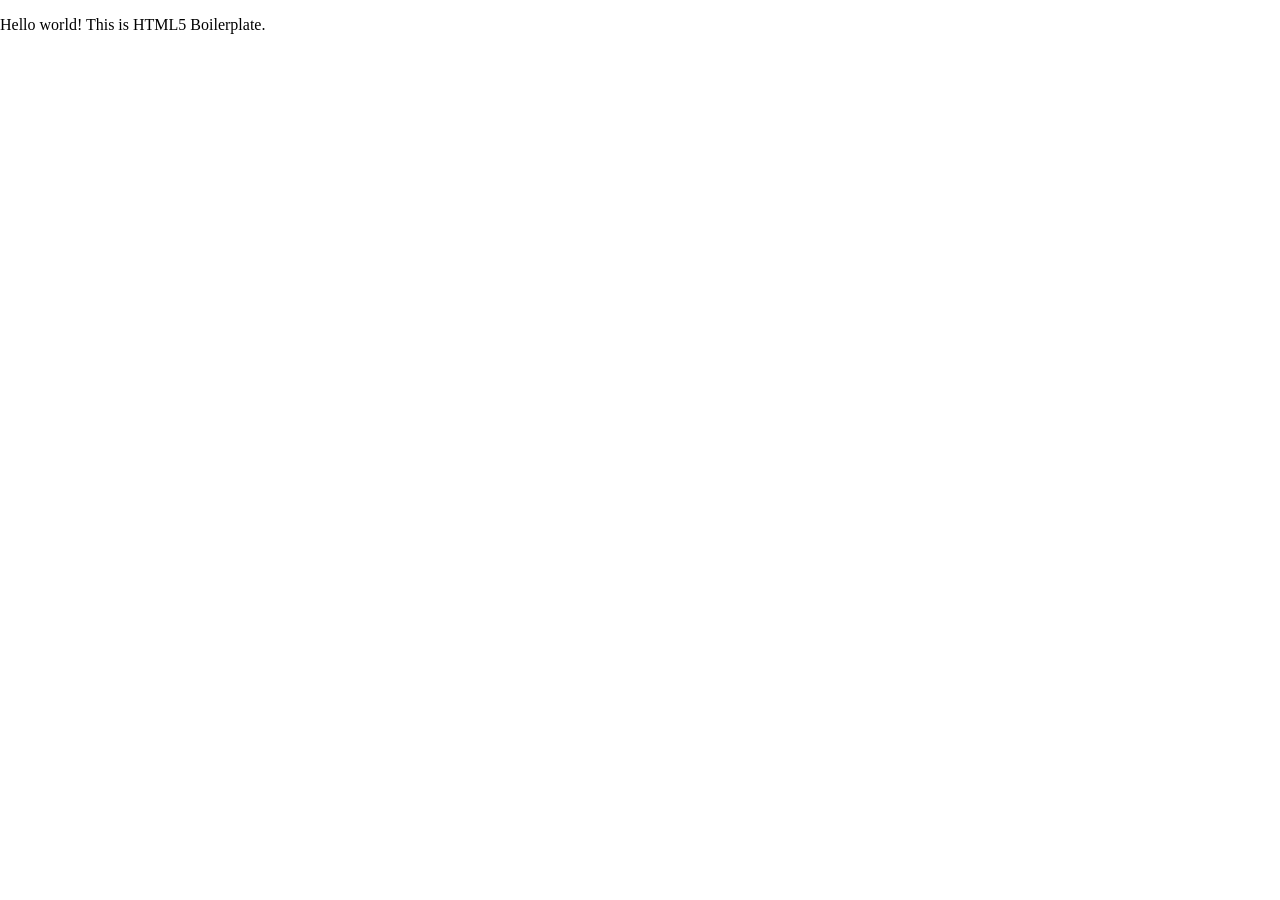
==== about/index.html @ 1d1466da "Added about and faq folders and resp boilerplate html" ====
<!doctype html>
<html class="no-js" lang="">

<head>
  <meta charset="utf-8">
  <title></title>
  <meta name="description" content="">
  <meta name="viewport" content="width=device-width, initial-scale=1">

  <meta property="og:title" content="">
  <meta property="og:type" content="">
  <meta property="og:url" content="">
  <meta property="og:image" content="">

  <link rel="manifest" href="../site.webmanifest">
  <link rel="apple-touch-icon" href="../icon.png">
  <!-- Place favicon.ico in the root directory -->

  <link rel="stylesheet" href="../css/normalize.css">
  <link rel="stylesheet" href="../css/main.css">

  <meta name="theme-color" content="#fafafa">
</head>

<body>

  <!-- Add your site or application content here -->
  <p>Hello world! This is HTML5 Boilerplate.</p>
  <script src="../js/vendor/modernizr-3.11.2.min.js"></script>
  <script src="../js/plugins.js"></script>
  <script src="../js/main.js"></script>

  <!-- Google Analytics: change UA-XXXXX-Y to be your site's ID. -->
  <script>
    window.ga = function () { ga.q.push(arguments) }; ga.q = []; ga.l = +new Date;
    ga('create', 'UA-XXXXX-Y', 'auto'); ga('set', 'anonymizeIp', true); ga('set', 'transport', 'beacon'); ga('send', 'pageview')
  </script>
  <script src="https://www.google-analytics.com/analytics.js" async></script>
</body>

</html>
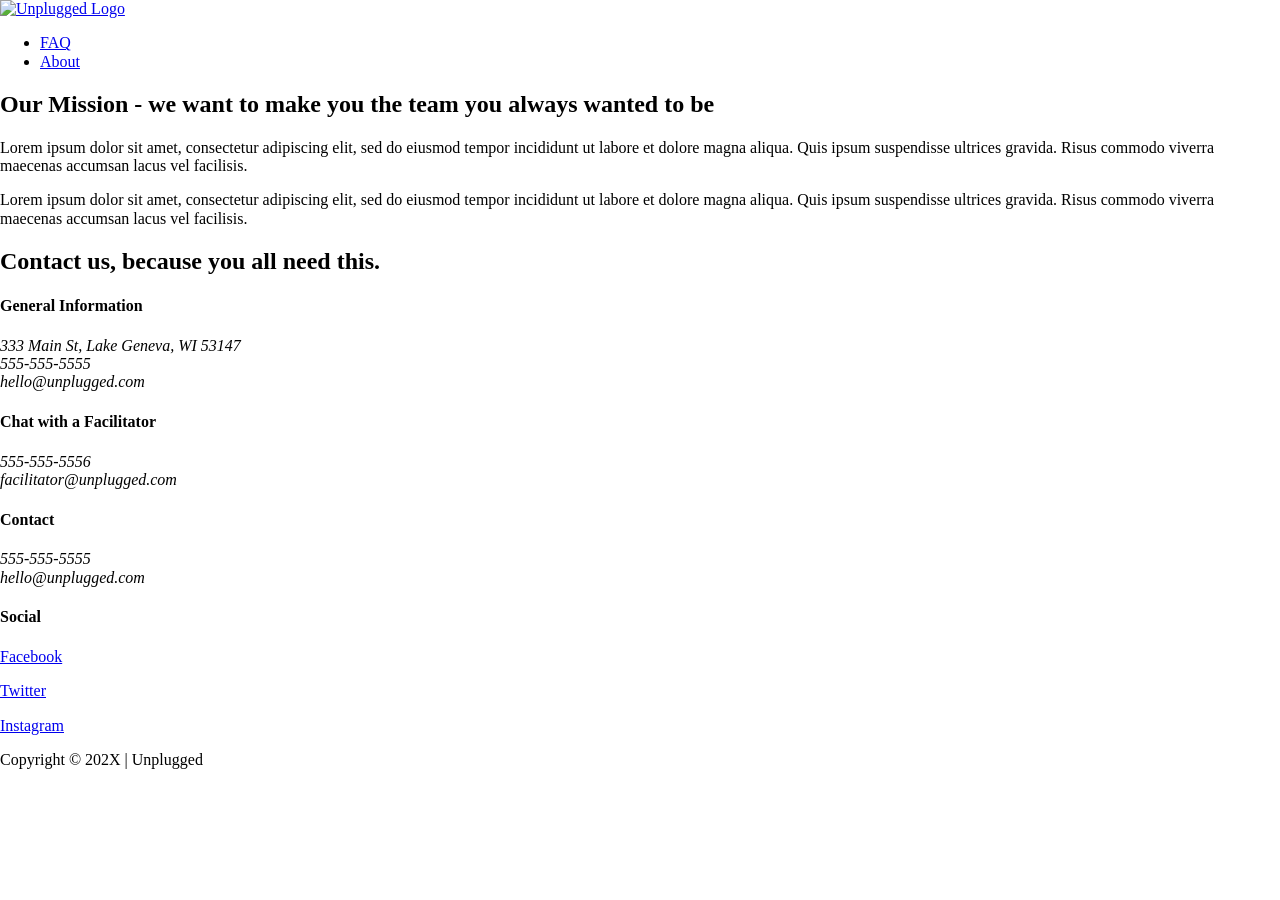
==== commit d6f00ef4: "Corrected the mainpage html location and created the about page html skeleton" ====
--- a/about/index.html
+++ b/about/index.html
@@ -1,41 +1,185 @@
 <!doctype html>
 <html class="no-js" lang="">
+  <head>
+    <meta charset="utf-8" />
+    <title>Unplugged Retreat</title>
+    <meta name="description" content="" />
+    <meta name="viewport" content="width=device-width, initial-scale=1" />
 
-<head>
-  <meta charset="utf-8">
-  <title></title>
-  <meta name="description" content="">
-  <meta name="viewport" content="width=device-width, initial-scale=1">
+    <meta property="og:title" content="" />
+    <meta property="og:type" content="" />
+    <meta property="og:url" content="" />
+    <meta property="og:image" content="" />
 
-  <meta property="og:title" content="">
-  <meta property="og:type" content="">
-  <meta property="og:url" content="">
-  <meta property="og:image" content="">
+    <link rel="manifest" href="../site.webmanifest" />
+    <link rel="apple-touch-icon" href="../icon.png" />
+    <!-- Place favicon.ico in the root directory -->
 
-  <link rel="manifest" href="../site.webmanifest">
-  <link rel="apple-touch-icon" href="../icon.png">
-  <!-- Place favicon.ico in the root directory -->
+    <link rel="stylesheet" href="../css/normalize.css" />
+    <link rel="stylesheet" href="../css/main.css" />
 
-  <link rel="stylesheet" href="../css/normalize.css">
-  <link rel="stylesheet" href="../css/main.css">
+    <meta name="theme-color" content="#fafafa" />
+  </head>
 
-  <meta name="theme-color" content="#fafafa">
-</head>
+  <body>
+    <header>
+      <div class="content-wrapper">
+        <a href="../index.html">
+          <img src="../img/logo.png" alt="Unplugged Logo" />
+        </a>
+        <!-- Dividing Line-->
+        <div class="header-divider"></div>
+        <!-- header-divider wrapper -->
 
-<body>
+        <nav>
+          <ul>
+            <li><a href="../faq/index.html" rel="noopener">FAQ</a></li>
+            <li><a href="index.html" rel="noopener">About</a></li>
+          </ul>
+        </nav>
+      </div>
+      <!-- content-wrapper -->
+    </header>
 
-  <!-- Add your site or application content here -->
-  <p>Hello world! This is HTML5 Boilerplate.</p>
-  <script src="../js/vendor/modernizr-3.11.2.min.js"></script>
-  <script src="../js/plugins.js"></script>
-  <script src="../js/main.js"></script>
+    <main>
+      <section class="mission">
+        <div class="content-wrapper">
+          <h2>
+            Our Mission - we want to make you the team you always wanted to be
+          </h2>
+          <div class="mission-content">
+            <p>
+              Lorem ipsum dolor sit amet, consectetur adipiscing elit, sed do
+              eiusmod tempor incididunt ut labore et dolore magna aliqua. Quis
+              ipsum suspendisse ultrices gravida. Risus commodo viverra maecenas
+              accumsan lacus vel facilisis.
+            </p>
+            <p>
+              Lorem ipsum dolor sit amet, consectetur adipiscing elit, sed do
+              eiusmod tempor incididunt ut labore et dolore magna aliqua. Quis
+              ipsum suspendisse ultrices gravida. Risus commodo viverra maecenas
+              accumsan lacus vel facilisis.
+            </p>
+          </div>
+          <!-- mission-content wrapper -->
+        </div>
+        <!-- content-wrapper -->
+      </section>
+      <!-- mission wrapper -->
 
-  <!-- Google Analytics: change UA-XXXXX-Y to be your site's ID. -->
-  <script>
-    window.ga = function () { ga.q.push(arguments) }; ga.q = []; ga.l = +new Date;
-    ga('create', 'UA-XXXXX-Y', 'auto'); ga('set', 'anonymizeIp', true); ga('set', 'transport', 'beacon'); ga('send', 'pageview')
-  </script>
-  <script src="https://www.google-analytics.com/analytics.js" async></script>
-</body>
+      <section class="map">
+        <figure></figure>
+      </section>
+      <!-- map wrapper -->
 
+      <section class="contact-section">
+        <div class="content-wrapper">
+          <h2>Contact us, because you all need this.</h2>
+          <div class="contact-content">
+            <div>
+              <h4>General Information</h4>
+              <address>
+                <p>
+                  333 Main St, Lake Geneva, WI 53147 <br />
+                  555-555-5555 <br />
+                  hello@unplugged.com
+                </p>
+              </address>
+            </div>
+
+            <div>
+              <h4>Chat with a Facilitator</h4>
+              <address>
+                <p>
+                  555-555-5556 <br />
+                  facilitator@unplugged.com
+                </p>
+              </address>
+            </div>
+          </div>
+          <!-- contact-content wrapper -->
+           
+        </div>
+        <!-- content-wrapper -->
+      </section>
+      <!-- contact-section wrapper -->
+    </main>
+    <!-- main wrapper -->
+
+    <footer>
+      <div class="content-wrapper">
+        <div class="footer-content">
+          <div class="contact">
+            <h4>Contact</h4>
+            <address>
+              <p>
+                555-555-5555 <br />
+                hello@unplugged.com
+              </p>
+            </address>
+          </div>
+          <!-- contact wrapper -->
+
+          <div class="social">
+            <h4>Social</h4>
+            <div class="social-icons">
+              <p>
+                <a
+                  href="https://www.facebook.com/consciousplanetmovement/"
+                  target="_blank"
+                  rel="noopener"
+                  >Facebook</a
+                >
+              </p>
+              <p>
+                <a
+                  href="https://twitter.com/consciousplanet"
+                  target="_blank"
+                  rel="noopener"
+                  >Twitter</a
+                >
+              </p>
+              <p>
+                <a
+                  href="https://www.instagram.com/consciousplanetmovement/"
+                  target="_blank"
+                  rel="noopener"
+                  >Instagram</a
+                >
+              </p>
+            </div>
+            <!-- social-icons wrapper -->
+          </div>
+          <!-- social wrapper -->
+        </div>
+        <!-- footer content wrapper -->
+
+        <div class="copyright">
+          <p>Copyright &copy; 202X | Unplugged</p>
+        </div>
+        <!-- copyright wrapper -->
+      </div>
+      <!-- content wrapper -->
+    </footer>
+
+    <!-- Add your site or application content here -->
+    <!-- <p>Hello world! This is HTML5 Boilerplate.</p> -->
+    <script src="../js/vendor/modernizr-3.11.2.min.js"></script>
+    <script src="../js/plugins.js"></script>
+    <script src="../js/main.js"></script>
+
+    <!-- Google Analytics: change UA-XXXXX-Y to be your site's ID. -->
+    <script>
+      window.ga = function () {
+        ga.q.push(arguments);
+      };
+      ga.q = [];
+      ga.l = +new Date();
+      ga("create", "UA-XXXXX-Y", "auto");
+      ga("set", "anonymizeIp", true);
+      ga("set", "transport", "beacon");
+      ga("send", "pageview");
+    </script>
+    <script src="https://www.google-analytics.com/analytics.js" async></script>
+  </body>
 </html>
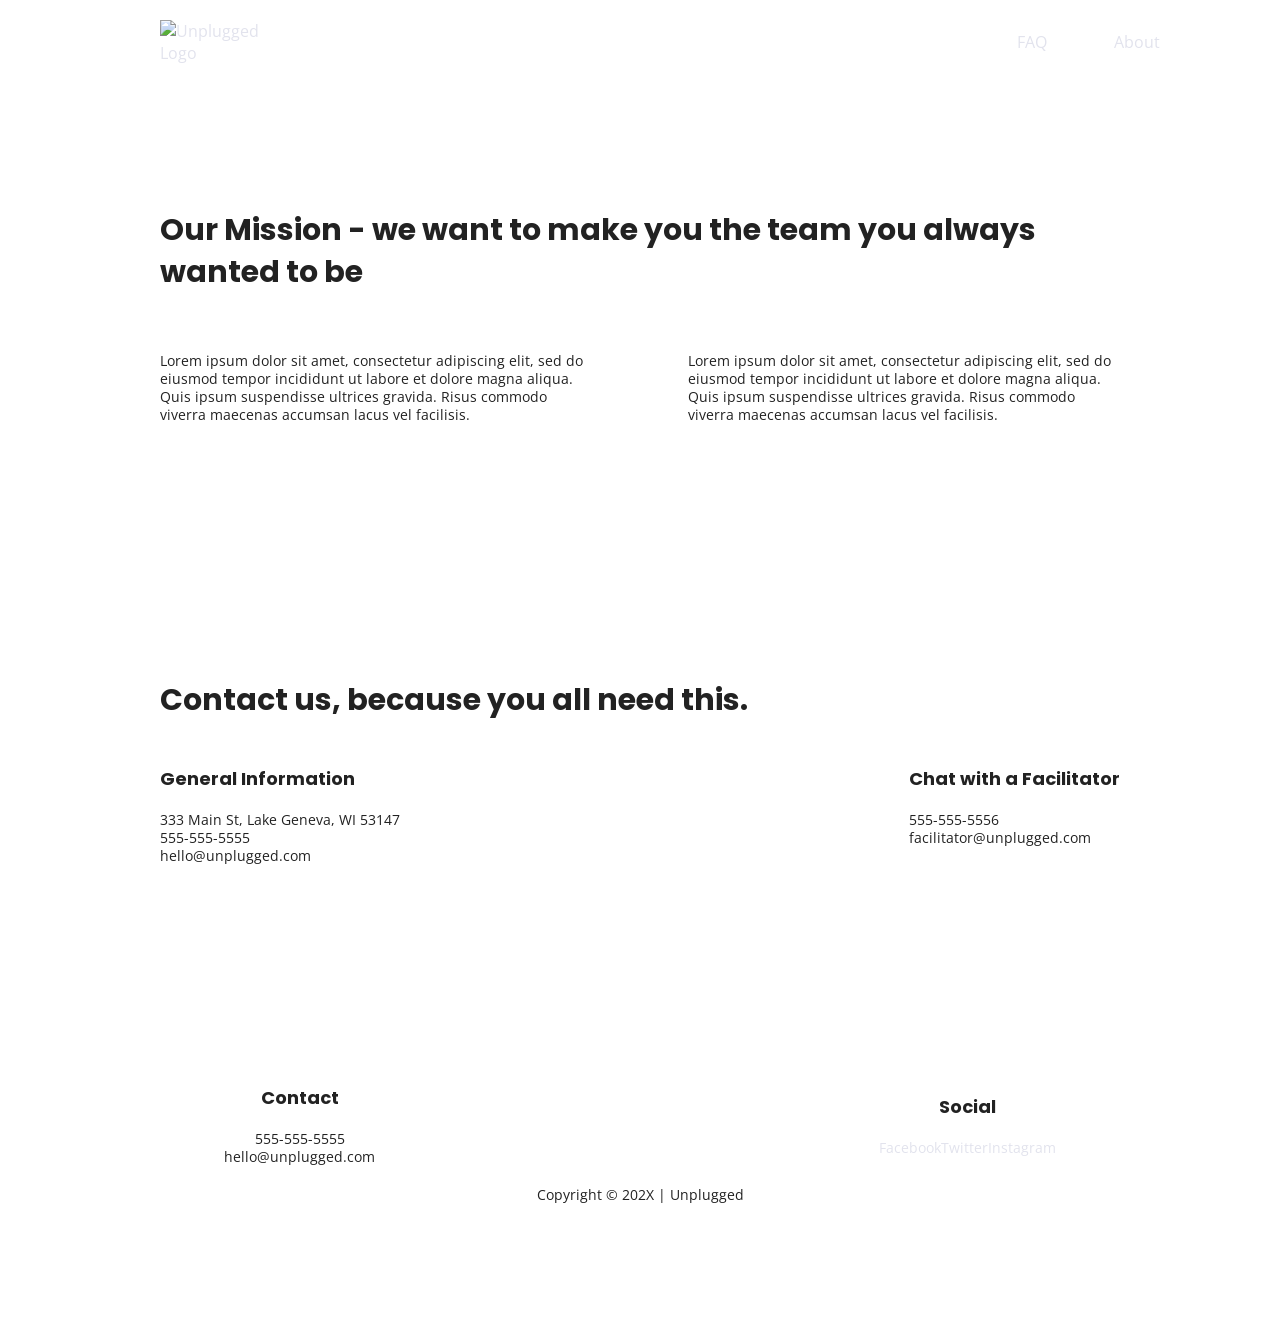
==== commit 4552edc7: "Added text styles" ====
--- a/about/index.html
+++ b/about/index.html
@@ -2,7 +2,7 @@
 <html class="no-js" lang="">
   <head>
     <meta charset="utf-8" />
-    <title>Unplugged Retreat</title>
+    <title>Unplugged Retreat - About</title>
     <meta name="description" content="" />
     <meta name="viewport" content="width=device-width, initial-scale=1" />
 
@@ -19,6 +19,13 @@
     <link rel="stylesheet" href="../css/main.css" />
 
     <meta name="theme-color" content="#fafafa" />
+     <!-- Google Fonts -->
+    <link rel="preconnect" href="https://fonts.googleapis.com" />
+    <link rel="preconnect" href="https://fonts.gstatic.com" crossorigin />
+    <link
+      href="https://fonts.googleapis.com/css2?family=Open+Sans:ital,wght@0,300..800;1,300..800&family=Poppins:ital,wght@0,100;0,200;0,300;0,400;0,500;0,600;0,700;0,800;0,900;1,100;1,200;1,300;1,400;1,500;1,600;1,700;1,800;1,900&display=swap"
+      rel="stylesheet"
+    />
   </head>
 
   <body>
@@ -98,7 +105,7 @@
             </div>
           </div>
           <!-- contact-content wrapper -->
-           
+
         </div>
         <!-- content-wrapper -->
       </section>
--- a/css/main.css
+++ b/css/main.css
@@ -0,0 +1,708 @@
+/*! HTML5 Boilerplate v8.0.0 | MIT License | https://html5boilerplate.com/ */
+
+/* main.css 2.1.0 | MIT License | https://github.com/h5bp/main.css#readme */
+/*
+ * What follows is the result of much research on cross-browser styling.
+ * Credit left inline and big thanks to Nicolas Gallagher, Jonathan Neal,
+ * Kroc Camen, and the H5BP dev community and team.
+ */
+
+/* ==========================================================================
+   Base styles: opinionated defaults
+   ========================================================================== */
+
+html {
+  color: #222;
+  font-size: 1em;
+  line-height: 1.4;
+}
+
+/*
+ * Remove text-shadow in selection highlight:
+ * https://twitter.com/miketaylr/status/12228805301
+ *
+ * Vendor-prefixed and regular ::selection selectors cannot be combined:
+ * https://stackoverflow.com/a/16982510/7133471
+ *
+ * Customize the background color to match your design.
+ */
+
+::-moz-selection {
+  background: #b3d4fc;
+  text-shadow: none;
+}
+
+::selection {
+  background: #b3d4fc;
+  text-shadow: none;
+}
+
+/*
+ * A better looking default horizontal rule
+ */
+
+hr {
+  display: block;
+  height: 1px;
+  border: 0;
+  border-top: 1px solid #ccc;
+  margin: 1em 0;
+  padding: 0;
+}
+
+/*
+ * Remove the gap between audio, canvas, iframes,
+ * images, videos and the bottom of their containers:
+ * https://github.com/h5bp/html5-boilerplate/issues/440
+ */
+
+audio,
+canvas,
+iframe,
+img,
+svg,
+video {
+  vertical-align: middle;
+}
+
+/*
+ * Remove default fieldset styles.
+ */
+
+fieldset {
+  border: 0;
+  margin: 0;
+  padding: 0;
+}
+
+/*
+ * Allow only vertical resizing of textareas.
+ */
+
+textarea {
+  resize: vertical;
+}
+
+/* ==========================================================================
+   Author's custom styles
+   ========================================================================== */
+
+/* General Styles */
+
+html {
+  font-size: 1rem;
+}
+
+body {
+  font-family: "Open Sans", sans-serif;
+  font-size: 1em;
+  text-align: left;
+}
+
+ul,
+ol {
+  list-style-type: none;
+}
+
+a {
+  color: #e2e3ed;
+  text-decoration: none;
+}
+
+h2 {
+  font-family: "Poppins", sans-serif;
+  font-size: 1.875em;
+}
+
+h3,
+h4 {
+  font-family: "Poppins", sans-serif;
+  margin: 20px 0;
+  font-size: 1.125em;
+}
+
+p {
+  font-size: 0.875em;
+  line-height: 1.285;
+}
+
+img {
+}
+
+figure {
+}
+
+address {
+  font-style: normal;
+}
+
+.content-wrapper {
+  width: 90%;
+  margin: 50px 0;
+}
+
+/* ----------------Base Header & Footer Styles---------------- */
+
+/* Header Styles */
+header {
+  display: flex;
+  justify-content: center;
+  padding: 15px 0;
+}
+
+header .content-wrapper {
+  display: flex;
+  justify-content: center;
+  align-items: center;
+  flex-flow: row-wrap;
+  margin: 0;
+}
+
+.header-divider {
+  width: 100%;
+  height: 1px;
+  margin: 10px 0 20px 0;
+}
+
+header img {
+}
+
+header nav {
+  width: 60%;
+}
+
+header nav ul {
+  display: flex;
+  justify-content: space-around;
+  width: 100%;
+}
+
+header nav ul li {
+}
+
+/* Footer Styles */
+footer {
+  display: flex;
+  flex-direction: column;
+  align-items: center;
+  text-align: center;
+}
+
+footer p {
+  margin: 0;
+}
+
+footer .content-wrapper {
+  width: 55%;
+}
+
+footer .footer-content {
+}
+
+.footer-content h4 {
+}
+
+footer .contact {
+  margin-bottom: 50px;
+}
+
+footer .social {
+}
+
+footer .social-icons {
+  display: flex;
+  justify-content: space-around;
+  align-items: center;
+}
+
+footer .social-icons p {
+  display: flex;
+  justify-content: center;
+  align-items: center;
+}
+
+footer .copyright {
+  margin: 20px 0;
+}
+
+/* ----------------Mobile Styles - Homepage ---------------- */
+
+.hero-area {
+  display: flex;
+  justify-content: center;
+}
+
+/* Aside */
+aside {
+  display: flex;
+  justify-content: center;
+}
+
+aside .form-description {
+}
+
+.form-description h3 {
+}
+
+aside .form {
+}
+
+aside .form h3 {
+}
+
+/* Add padding to input boxes */
+aside .form #email-input {
+}
+
+aside .form #download-button {
+}
+
+/* Features */
+.features {
+  display: flex;
+  justify-content: center;
+}
+
+.features h2 {
+  margin-bottom: 60px;
+}
+
+.features p {
+  margin: 0;
+}
+
+.features article {
+  width: 63%;
+  margin: 30px 0;
+}
+
+.features .feature-items {
+  display: flex;
+  justify-content: center;
+  align-items: flex-start;
+  flex-flow: row wrap;
+}
+
+.font-awesome-icon {
+}
+
+.features-item-description {
+}
+
+/* Reviews */
+.reviews {
+  display: flex;
+  justify-content: center;
+}
+
+.reviews h2 {
+  margin-bottom: 40px;
+}
+
+.reviews h3 {
+  width: 55%;
+  margin: 20px 0;
+}
+
+/* ==========================================================================
+   About Page Styles
+   ========================================================================== */
+
+/* Mission Section */
+.mission {
+  display: flex;
+  justify-content: center;
+}
+
+.mission-content {
+}
+
+/* Map Section */
+.map {
+}
+
+/* Contact Section */
+.contact-section {
+  display: flex;
+  justify-content: center;
+}
+
+.contact-content {
+}
+
+.contact-content p {
+  margin: 0;
+}
+
+/* ==========================================================================
+   FAQ Page Styles
+   ========================================================================== */
+
+.faq {
+  display: flex;
+  justify-content: center;
+}
+
+.faq .content-wrapper {
+  display: flex;
+  justify-content: center;
+  align-items: flex-start;
+  flex-flow: row wrap;
+  margin: 50px 0 0 0;
+}
+
+.faq h2 {
+  margin-bottom: 40px;
+}
+
+.faq-content {
+  margin-bottom: 50px;
+}
+
+/* ==========================================================================
+   Helper classes
+   ========================================================================== */
+
+/*
+ * Hide visually and from screen readers
+ */
+
+.hidden,
+[hidden] {
+  display: none !important;
+}
+
+/*
+ * Hide only visually, but have it available for screen readers:
+ * https://snook.ca/archives/html_and_css/hiding-content-for-accessibility
+ *
+ * 1. For long content, line feeds are not interpreted as spaces and small width
+ *    causes content to wrap 1 word per line:
+ *    https://medium.com/@jessebeach/beware-smushed-off-screen-accessible-text-5952a4c2cbfe
+ */
+
+.sr-only {
+  border: 0;
+  clip: rect(0, 0, 0, 0);
+  height: 1px;
+  margin: -1px;
+  overflow: hidden;
+  padding: 0;
+  position: absolute;
+  white-space: nowrap;
+  width: 1px;
+  /* 1 */
+}
+
+/*
+ * Extends the .sr-only class to allow the element
+ * to be focusable when navigated to via the keyboard:
+ * https://www.drupal.org/node/897638
+ */
+
+.sr-only.focusable:active,
+.sr-only.focusable:focus {
+  clip: auto;
+  height: auto;
+  margin: 0;
+  overflow: visible;
+  position: static;
+  white-space: inherit;
+  width: auto;
+}
+
+/*
+ * Hide visually and from screen readers, but maintain layout
+ */
+
+.invisible {
+  visibility: hidden;
+}
+
+/*
+ * Clearfix: contain floats
+ *
+ * For modern browsers
+ * 1. The space content is one way to avoid an Opera bug when the
+ *    `contenteditable` attribute is included anywhere else in the document.
+ *    Otherwise it causes space to appear at the top and bottom of elements
+ *    that receive the `clearfix` class.
+ * 2. The use of `table` rather than `block` is only necessary if using
+ *    `:before` to contain the top-margins of child elements.
+ */
+
+.clearfix::before,
+.clearfix::after {
+  content: " ";
+  display: table;
+}
+
+.clearfix::after {
+  clear: both;
+}
+
+/* ==========================================================================
+   EXAMPLE Media Queries for Responsive Design.
+   These examples override the primary ('mobile first') styles.
+   Modify as content requires.
+   ========================================================================== */
+
+@media only screen and (min-width: 768px) {
+  /* Tablet Styles here */
+
+  /* General Styles */
+  .content-wrapper {
+    max-width: 640px;
+    margin: 100px 0;
+  }
+
+  /* Header */
+  header {
+    padding: 33px 0;
+  }
+
+  header .content-wrapper {
+    width: 100%;
+    justify-content: space-between;
+  }
+
+  header nav {
+    width: 20%;
+  }
+
+  header nav ul {
+    justify-content: space-between;
+  }
+
+  .header divider {
+    display: none;
+  }
+
+  /* Hero area */
+
+  /* Aside */
+  aside .content-wrapper {
+    margin: 50px 0;
+    display: flex;
+    justify-content: space-between;
+    align-content: flex-start;
+  }
+
+  aside .form-description,
+  aside .form {
+    width: 40%;
+    margin: 0;
+  }
+
+  /* Features */
+  .features article {
+    display: flex;
+    align-items: center;
+    flex-flow: column wrap;
+    flex-basis: 50%;
+  }
+
+  .features .feature-item-description {
+    /* width: 30%; */
+  }
+
+  /* Reviews */
+  .reviews article {
+    display: flex;
+    justify-content: space-between;
+  }
+
+  .reviews article div {
+    width: 49%;
+  }
+
+  /* Footer */
+  footer .content-wrapper {
+    width: 65%;
+  }
+  .footer-content {
+    display: flex;
+    justify-content: space-between;
+    align-items: center;
+  }
+
+  footer .contact {
+    margin-bottom: 0;
+  }
+
+  footer .copyright {
+    width: 100%;
+  }
+
+  /*             */
+  /* About Page */
+  /*           */
+
+  .mission-content {
+    display: flex;
+    justify-content: space-between;
+    align-items: flex-start;
+    padding-top: 20px;
+  }
+
+  .mission-content p {
+    width: 45%;
+  }
+
+  .contact-section .content-wrapper h2 {
+    width: 80%;
+  }
+
+  .contact-content {
+    display: flex;
+    justify-content: space-between;
+    align-items: flex-start;
+  }
+
+  /*             */
+  /*  FAQ Page  */
+  /*           */
+
+  .faq .content-wrapper {
+    justify-content: space-between;
+  }
+
+  .faq-content {
+    flex-basis: 45%;
+  }
+
+  .faq h2 {
+    width: 100%;
+  }
+}
+
+@media only screen and (min-width: 1200px) {
+  /*Desktop styles here */
+
+  header {
+    padding: 15px 0;
+  }
+
+  .content-wrapper {
+    max-width: 960px;
+  }
+
+  /* Hero */
+  .hero-area h1 {
+    width: 80%;
+  }
+
+  /* Aside */
+  aside .content-wrapper {
+    justify-content: space-around;
+  }
+
+  aside .content-wrapper .form-description,
+  aside .content-wrapper .form {
+    width: 30%;
+  }
+
+  /* Features */
+  .features h2 {
+    width: 90%;
+  }
+
+  .features article {
+    flex-basis: 33%;
+  }
+
+  /* Reviews */
+  .reviews article div {
+    width: 42%;
+  }
+
+  /* ==========================================================================
+   About Page
+   ========================================================================== */
+  .mission h2,
+  .contact-section .content-wrapper h2 {
+    width: 95%;
+  }
+
+  /* ==========================================================================
+   FAQ Page
+   ========================================================================== */
+  .faq h2 {
+    width: 100%;
+  }
+}
+
+/* ==========================================================================
+   Print styles.
+   Inlined to avoid the additional HTTP request:
+   https://www.phpied.com/delay-loading-your-print-css/
+   ========================================================================== */
+
+@media print {
+  *,
+  *::before,
+  *::after {
+    background: #fff !important;
+    color: #000 !important;
+    /* Black prints faster */
+    box-shadow: none !important;
+    text-shadow: none !important;
+  }
+
+  a,
+  a:visited {
+    text-decoration: underline;
+  }
+
+  a[href]::after {
+    content: " (" attr(href) ")";
+  }
+
+  abbr[title]::after {
+    content: " (" attr(title) ")";
+  }
+
+  /*
+   * Don't show links that are fragment identifiers,
+   * or use the `javascript:` pseudo protocol
+   */
+  a[href^="#"]::after,
+  a[href^="javascript:"]::after {
+    content: "";
+  }
+
+  pre {
+    white-space: pre-wrap !important;
+  }
+
+  pre,
+  blockquote {
+    border: 1px solid #999;
+    page-break-inside: avoid;
+  }
+
+  /*
+   * Printing Tables:
+   * https://web.archive.org/web/20180815150934/http://css-discuss.incutio.com/wiki/Printing_Tables
+   */
+  thead {
+    display: table-header-group;
+  }
+
+  tr,
+  img {
+    page-break-inside: avoid;
+  }
+
+  p,
+  h2,
+  h3 {
+    orphans: 3;
+    widows: 3;
+  }
+
+  h2,
+  h3 {
+    page-break-after: avoid;
+  }
+}
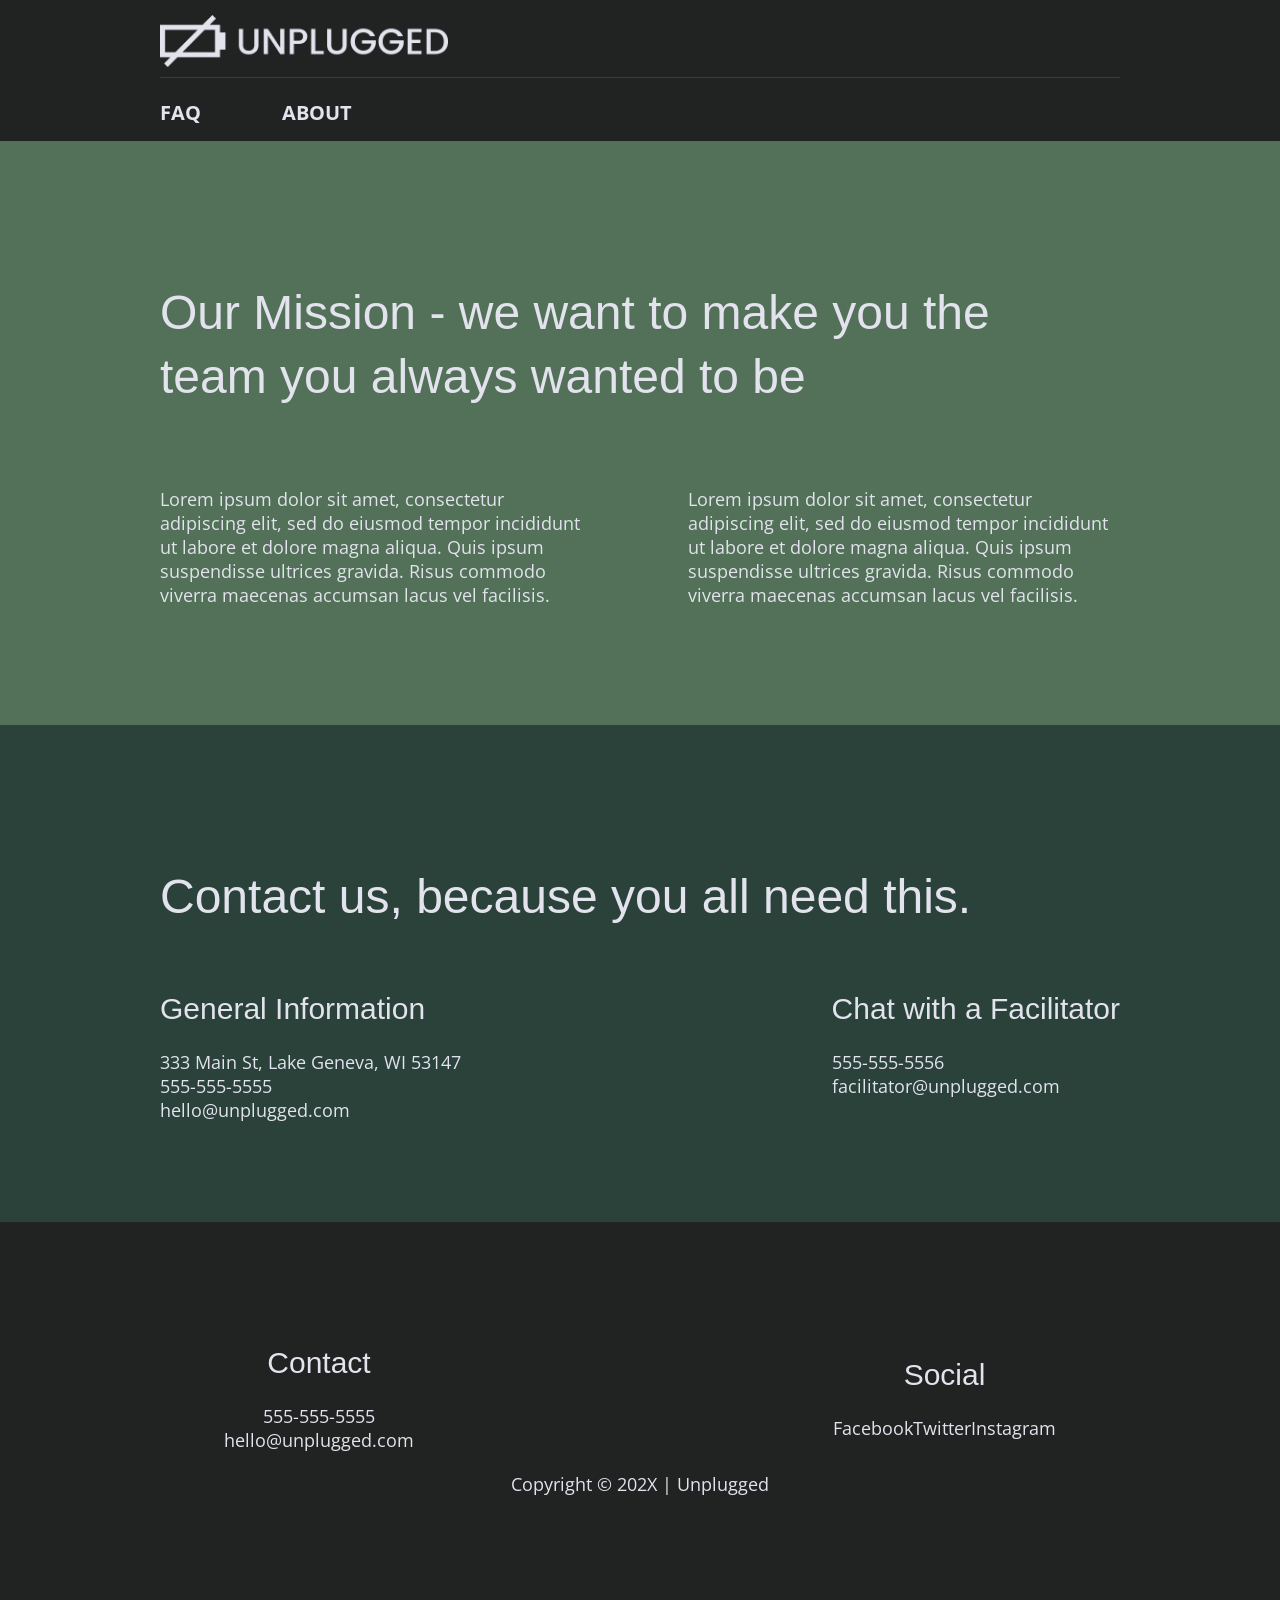
==== commit 6e4fd439: "Added responsive images" ====
--- a/about/index.html
+++ b/about/index.html
@@ -31,9 +31,11 @@
   <body>
     <header>
       <div class="content-wrapper">
-        <a href="../index.html">
-          <img src="../img/logo.png" alt="Unplugged Logo" />
-        </a>
+        <figure>
+          <a href="index.html">
+            <img src="../img/unpluggedlogo.png" alt="Unplugged Logo" />
+          </a>
+        </figure>
         <!-- Dividing Line-->
         <div class="header-divider"></div>
         <!-- header-divider wrapper -->
--- a/css/main.css
+++ b/css/main.css
@@ -97,11 +97,14 @@
   font-family: "Open Sans", sans-serif;
   font-size: 1em;
   text-align: left;
+  color: #e2e3ed;
 }
 
 ul,
 ol {
   list-style-type: none;
+  margin: 0;
+  padding: 0;
 }
 
 a {
@@ -111,12 +114,14 @@
 
 h2 {
   font-family: "Poppins", sans-serif;
+  font-weight: 500;
   font-size: 1.875em;
 }
 
 h3,
 h4 {
   font-family: "Poppins", sans-serif;
+  font-weight: 500;
   margin: 20px 0;
   font-size: 1.125em;
 }
@@ -127,9 +132,11 @@
 }
 
 img {
+  width: 100%;
 }
 
 figure {
+  margin: 0;
 }
 
 address {
@@ -148,13 +155,14 @@
   display: flex;
   justify-content: center;
   padding: 15px 0;
+  background-color: #202322;
 }
 
 header .content-wrapper {
   display: flex;
   justify-content: center;
   align-items: center;
-  flex-flow: row-wrap;
+  flex-flow: row wrap;
   margin: 0;
 }
 
@@ -162,13 +170,18 @@
   width: 100%;
   height: 1px;
   margin: 10px 0 20px 0;
-}
-
-header img {
+  background: #3a3a3a;
+}
+
+header figure {
+  width: 60%;
 }
 
 header nav {
   width: 60%;
+  font-size: 1.125em;
+  font-weight: 700;
+  text-transform: uppercase;
 }
 
 header nav ul {
@@ -178,6 +191,7 @@
 }
 
 header nav ul li {
+  font-size: 1.125em;
 }
 
 /* Footer Styles */
@@ -186,6 +200,7 @@
   flex-direction: column;
   align-items: center;
   text-align: center;
+  background-color: #202322;
 }
 
 footer p {
@@ -230,21 +245,29 @@
 .hero-area {
   display: flex;
   justify-content: center;
+  background: url("../img/unplugged-retreat.jpg") center no-repeat #333;
+  background-size: cover;
+  min-height: 500px;
+}
+
+.hero-area h1 {
+  font-size: 2.5em;
+  font-family: "Poppins", Helvetica, Arial, sans-serif;
+  font-weight: 500;
+  line-height: 1.2;
 }
 
 /* Aside */
 aside {
   display: flex;
   justify-content: center;
+  background-color: #527158;
 }
 
 aside .form-description {
 }
 
 .form-description h3 {
-}
-
-aside .form {
 }
 
 aside .form h3 {
@@ -257,8 +280,37 @@
 aside .form #download-button {
 }
 
+/* Styling the homepage form */
+aside .form {
+  margin-top: 30px;
+}
+
+input[type="text"] {
+  box-sizing: border-box;
+  width: 100%;
+  color: #2a423a;
+  font-style: italic;
+  padding: 1em;
+}
+
+input[type="button"] {
+  width: 100%;
+  padding: 20px 0;
+  margin-top: 20px;
+  background-color: #2a423a;
+  font-family: "Poppins", Helvetica, Arial, sans-serif;
+  font-weight: 500;
+  font-size: 1.125em;
+  color: #e2e3ed;
+  border: none;
+  text-align: center;
+  text-transform: uppercase;
+}
+
 /* Features */
 .features {
+  background: url("../img/unplugged-retreat-features.jpg") center no-repeat #333;
+  background-size: cover;
   display: flex;
   justify-content: center;
 }
@@ -269,6 +321,7 @@
 
 .features p {
   margin: 0;
+  text-align: center;
 }
 
 .features article {
@@ -293,10 +346,12 @@
 .reviews {
   display: flex;
   justify-content: center;
+  background-color: #2a423a;
 }
 
 .reviews h2 {
   margin-bottom: 40px;
+  line-height: 1;
 }
 
 .reviews h3 {
@@ -310,6 +365,7 @@
 
 /* Mission Section */
 .mission {
+  background-color: #527158;
   display: flex;
   justify-content: center;
 }
@@ -323,6 +379,7 @@
 
 /* Contact Section */
 .contact-section {
+  background-color: #2a423a;
   display: flex;
   justify-content: center;
 }
@@ -339,6 +396,7 @@
    ========================================================================== */
 
 .faq {
+  background-color: #527158;
   display: flex;
   justify-content: center;
 }
@@ -353,10 +411,15 @@
 
 .faq h2 {
   margin-bottom: 40px;
+  line-height: 1;
 }
 
 .faq-content {
   margin-bottom: 50px;
+}
+
+.faq-content h4 {
+  line-height: 1.333;
 }
 
 /* ==========================================================================
@@ -456,6 +519,16 @@
     margin: 100px 0;
   }
 
+  h2 {
+    font-size: 2.25em;
+    line-height: 1.333;
+  }
+
+  h3 {
+    font-size: 1.5em;
+    line-height: 1.25;
+  }
+
   /* Header */
   header {
     padding: 33px 0;
@@ -470,6 +543,10 @@
     width: 20%;
   }
 
+  header figure {
+    width: 30%;
+  }
+
   header nav ul {
     justify-content: space-between;
   }
@@ -479,6 +556,12 @@
   }
 
   /* Hero area */
+
+  .hero-area h1 {
+    font-size: 3em;
+    line-height: 1;
+    margin: 0;
+  }
 
   /* Aside */
   aside .content-wrapper {
@@ -495,6 +578,11 @@
   }
 
   /* Features */
+
+  .features h2 {
+    margin-bottom: 20px;
+  }
+
   .features article {
     display: flex;
     align-items: center;
@@ -503,7 +591,7 @@
   }
 
   .features .feature-item-description {
-    /* width: 30%; */
+    width: 62%;
   }
 
   /* Reviews */
@@ -512,8 +600,17 @@
     justify-content: space-between;
   }
 
+  .reviews h2 {
+    width: 85%;
+  }
+
   .reviews article div {
     width: 49%;
+  }
+
+  .reviews h3 {
+    width: 75%;
+    margin: 0;
   }
 
   /* Footer */
@@ -524,6 +621,7 @@
     display: flex;
     justify-content: space-between;
     align-items: center;
+    flex-direction: row;
   }
 
   footer .contact {
@@ -559,6 +657,10 @@
     align-items: flex-start;
   }
 
+  .contact-content h4 {
+    font-size: 1.5em;
+  }
+
   /*             */
   /*  FAQ Page  */
   /*           */
@@ -574,21 +676,44 @@
   .faq h2 {
     width: 100%;
   }
+
+  .faq h4,
+  .faq p {
+    font-size: 0.875em;
+    line-height: 1.125;
+  }
 }
 
 @media only screen and (min-width: 1200px) {
   /*Desktop styles here */
 
+  /* General Styles */
+  .content-wrapper {
+    max-width: 960px;
+  }
+
+  /* Header */
   header {
     padding: 15px 0;
   }
 
-  .content-wrapper {
-    max-width: 960px;
+  h2 {
+    font-size: 2.25em;
+  }
+
+  h3,
+  h4 {
+    font-size: 1.875em;
+  }
+
+  p {
+    font-size: 1.125em;
+    line-height: 1.333;
   }
 
   /* Hero */
   .hero-area h1 {
+    font-size: 3.75em;
     width: 80%;
   }
 
@@ -602,6 +727,10 @@
     width: 30%;
   }
 
+  .form-description p {
+    font-size: 1.125em;
+  }
+
   /* Features */
   .features h2 {
     width: 90%;
@@ -612,8 +741,17 @@
   }
 
   /* Reviews */
+
+  .reviews h2 {
+    padding-bottom: 50px;
+  }
+
   .reviews article div {
     width: 42%;
+  }
+
+  footer h4 {
+    font-size: 1.875em;
   }
 
   /* ==========================================================================
@@ -622,6 +760,11 @@
   .mission h2,
   .contact-section .content-wrapper h2 {
     width: 95%;
+    font-size: 3em;
+  }
+
+  .contact-content h4 {
+    font-size: 1.875em;
   }
 
   /* ==========================================================================
@@ -629,6 +772,13 @@
    ========================================================================== */
   .faq h2 {
     width: 100%;
+    font-size: 3em;
+  }
+
+  .faq h4,
+  .faq p {
+    font-size: 1.125em;
+    line-height: 1;
   }
 }
 
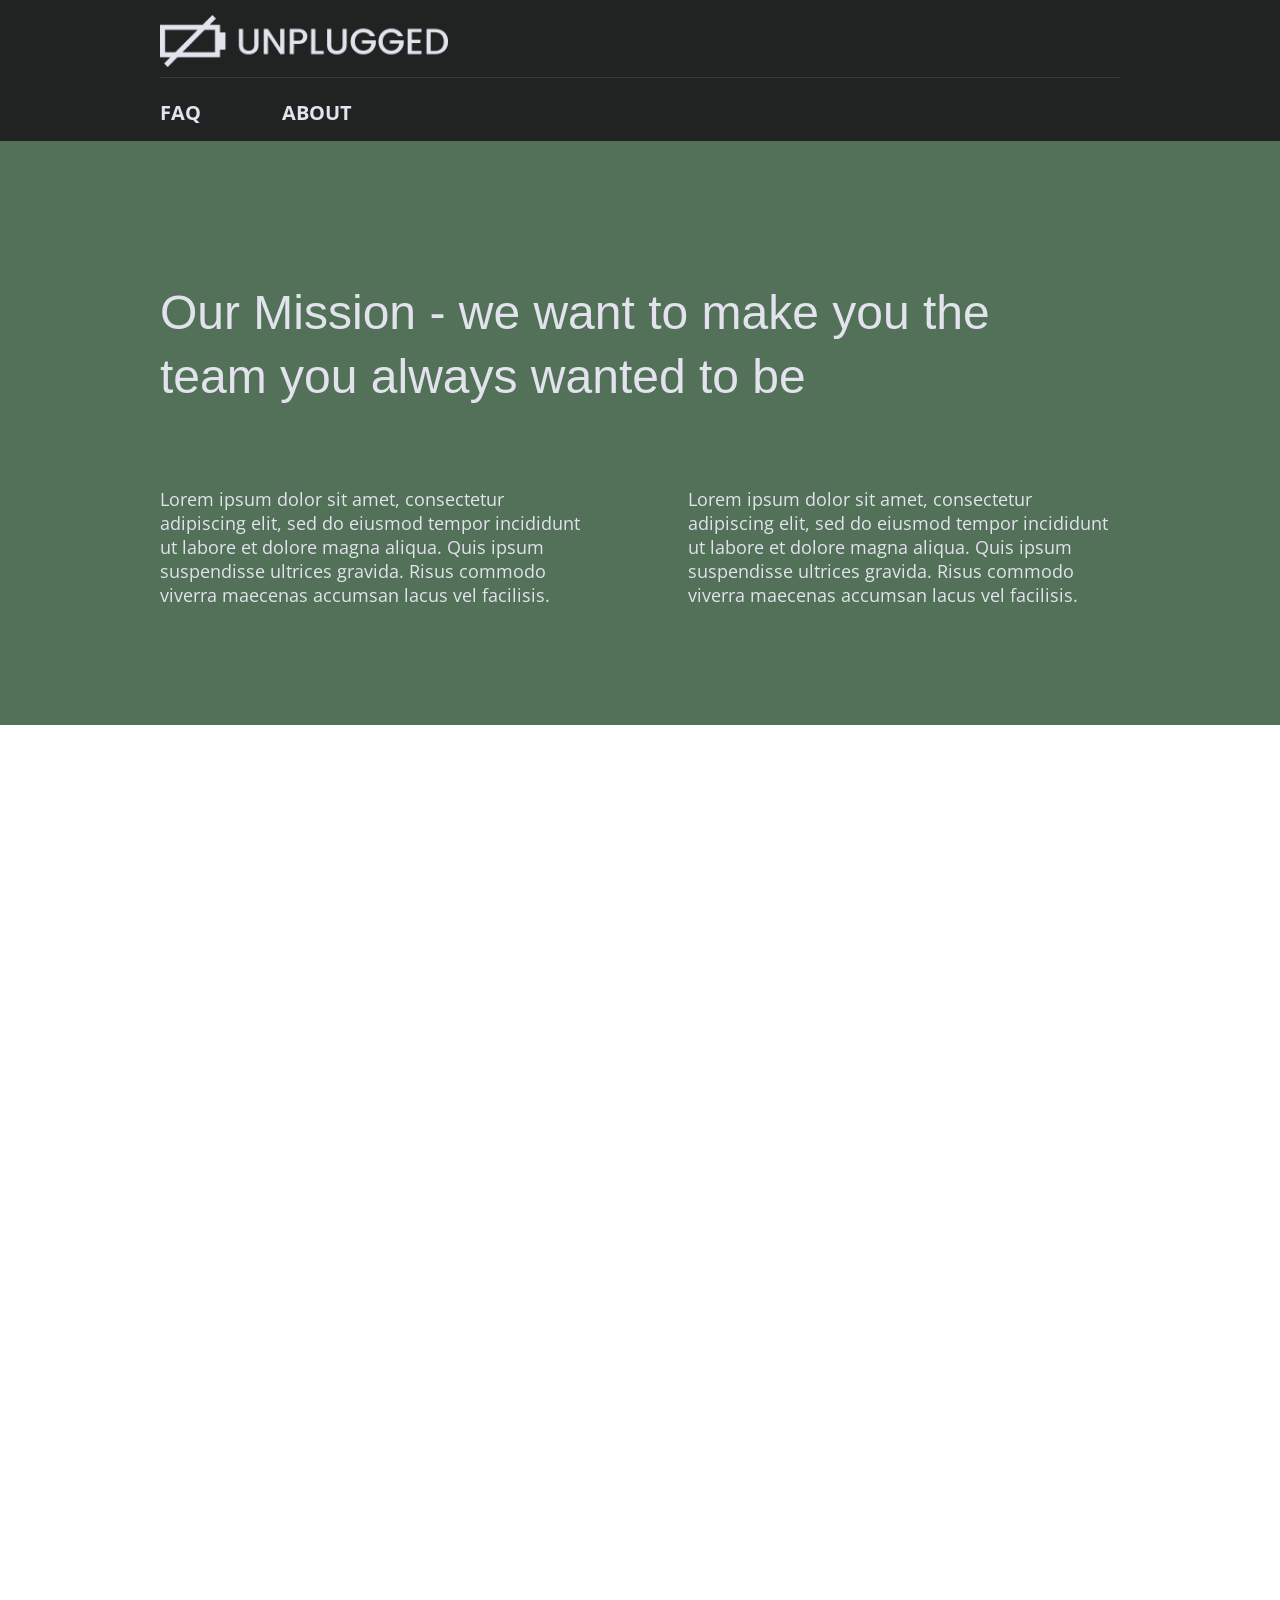
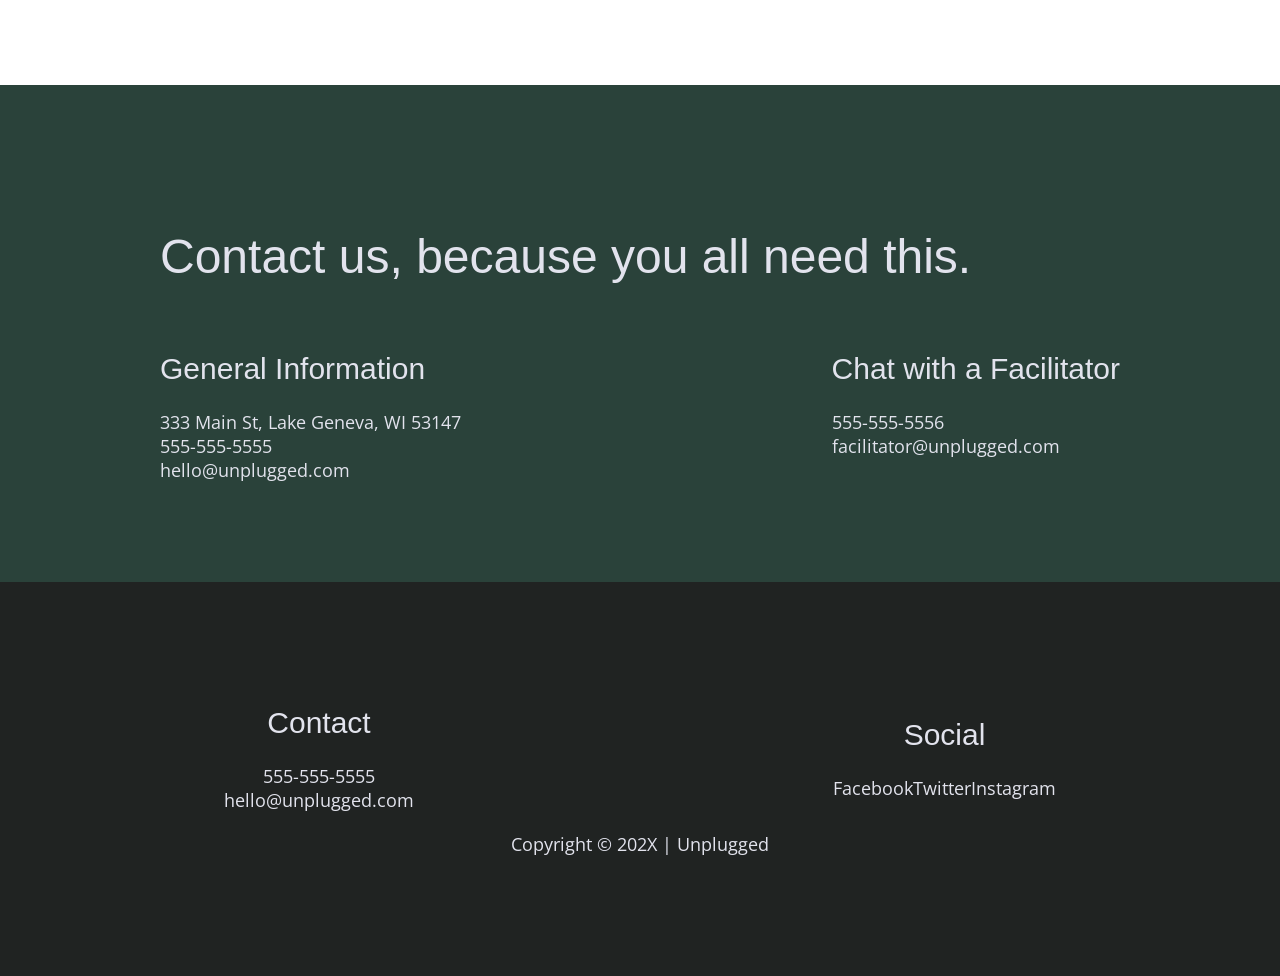
==== commit 84715fbd: "Added map iframe code for about page. Corrected the homepage links in about and faq page" ====
--- a/about/index.html
+++ b/about/index.html
@@ -19,7 +19,7 @@
     <link rel="stylesheet" href="../css/main.css" />
 
     <meta name="theme-color" content="#fafafa" />
-     <!-- Google Fonts -->
+    <!-- Google Fonts -->
     <link rel="preconnect" href="https://fonts.googleapis.com" />
     <link rel="preconnect" href="https://fonts.gstatic.com" crossorigin />
     <link
@@ -32,7 +32,7 @@
     <header>
       <div class="content-wrapper">
         <figure>
-          <a href="index.html">
+          <a href="../index.html">
             <img src="../img/unpluggedlogo.png" alt="Unplugged Logo" />
           </a>
         </figure>
@@ -77,7 +77,17 @@
       <!-- mission wrapper -->
 
       <section class="map">
-        <figure></figure>
+        <figure>
+          <iframe
+            src="https://www.google.com/maps/embed?pb=!1m18!1m12!1m3!1d3023.281586427065!2d-73.99143762332733!3d40.733829071390424!2m3!1f0!2f0!3f0!3m2!1i1024!2i768!4f13.1!3m3!1m2!1s0x89c259a3a3340f3d%3A0xba4060a01c13cc2a!2sCivic%20Hall!5e0!3m2!1sen!2sus!4v1793730678598!5m2!1sen!2sus"
+            width="600"
+            height="450"
+            style="border: 0"
+            allowfullscreen=""
+            loading="lazy"
+            referrerpolicy="strict-origin-when-cross-origin"
+          ></iframe>
+        </figure>
       </section>
       <!-- map wrapper -->
 
@@ -107,7 +117,6 @@
             </div>
           </div>
           <!-- contact-content wrapper -->
-
         </div>
         <!-- content-wrapper -->
       </section>
--- a/css/main.css
+++ b/css/main.css
@@ -268,7 +268,7 @@
 }
 
 .form-description h3 {
-}
+} 
 
 aside .form h3 {
 }
@@ -375,6 +375,18 @@
 
 /* Map Section */
 .map {
+  position: relative;
+  padding-bottom: 75%;
+  height: 0;
+  overflow: hidden;
+}
+
+.map iframe {
+  position: absolute;
+  top: 0;
+  left: 0;
+  width: 100%;
+  height: 100%;
 }
 
 /* Contact Section */
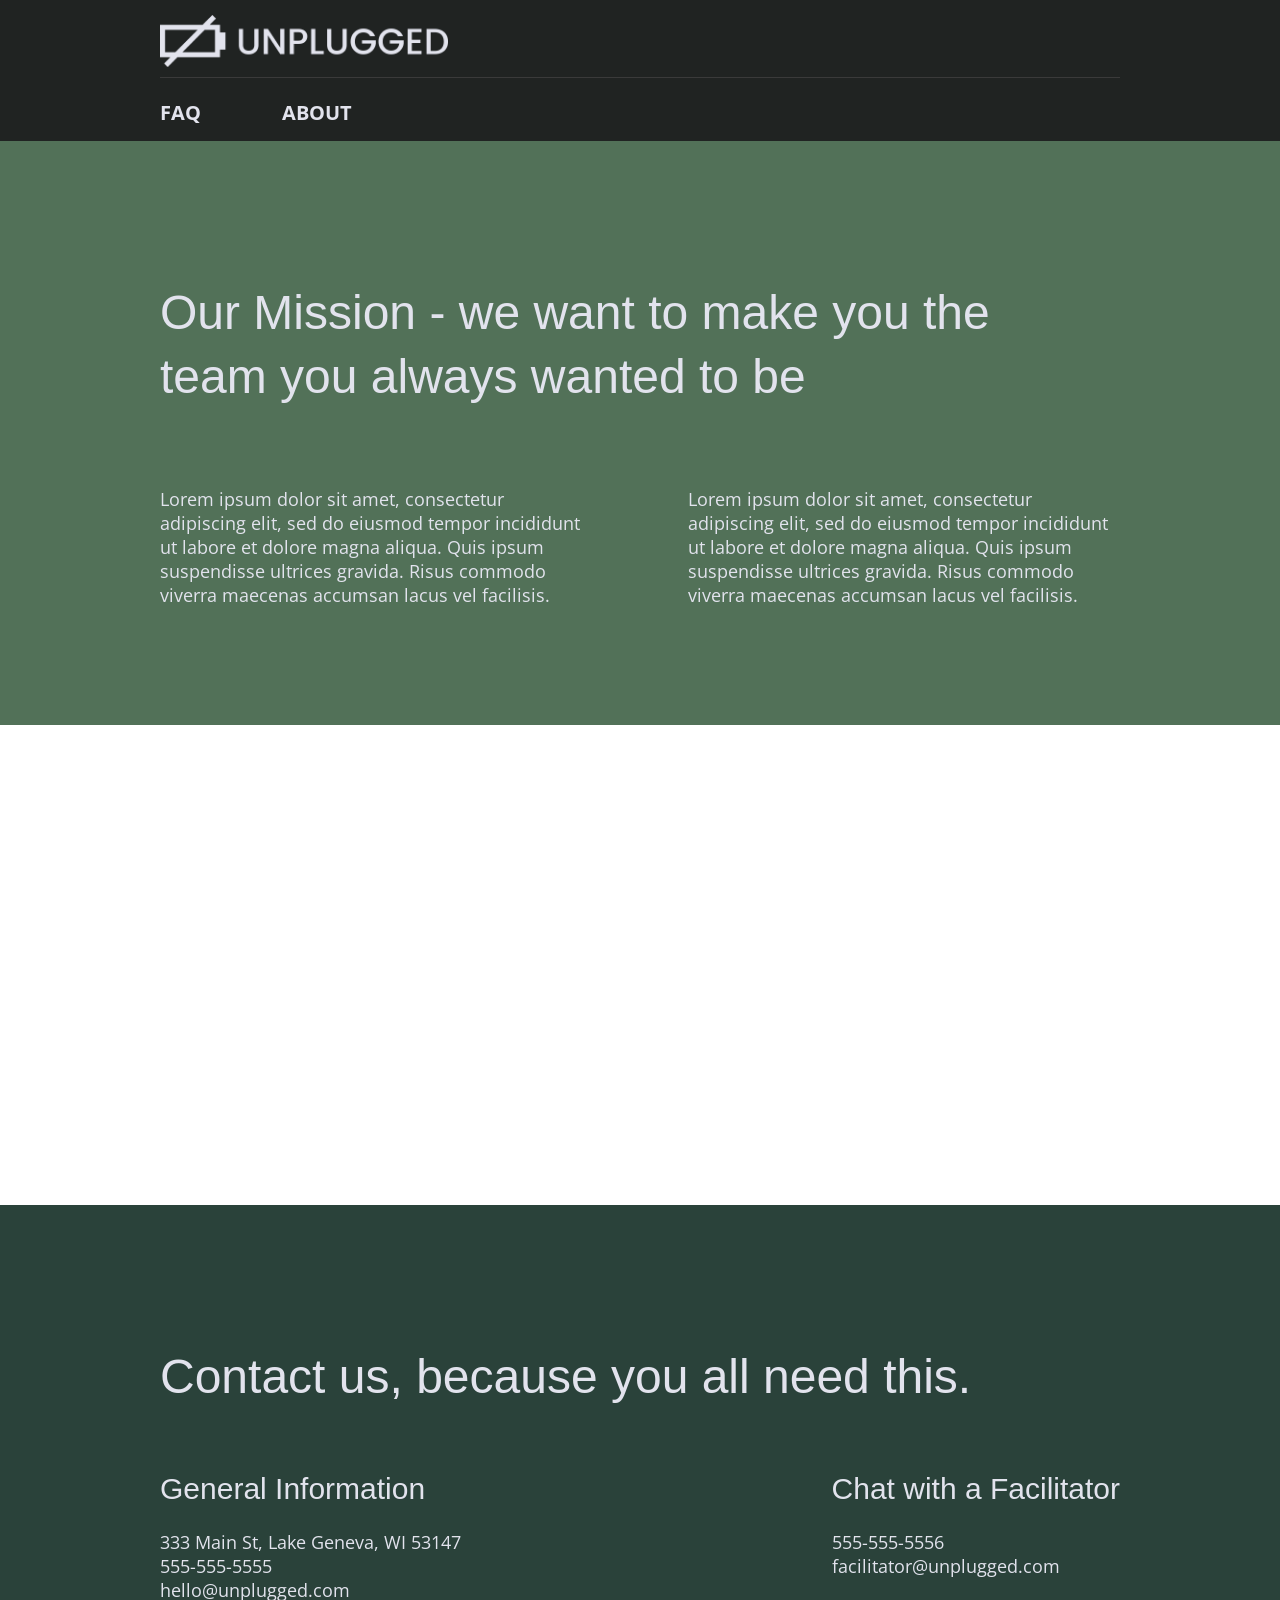
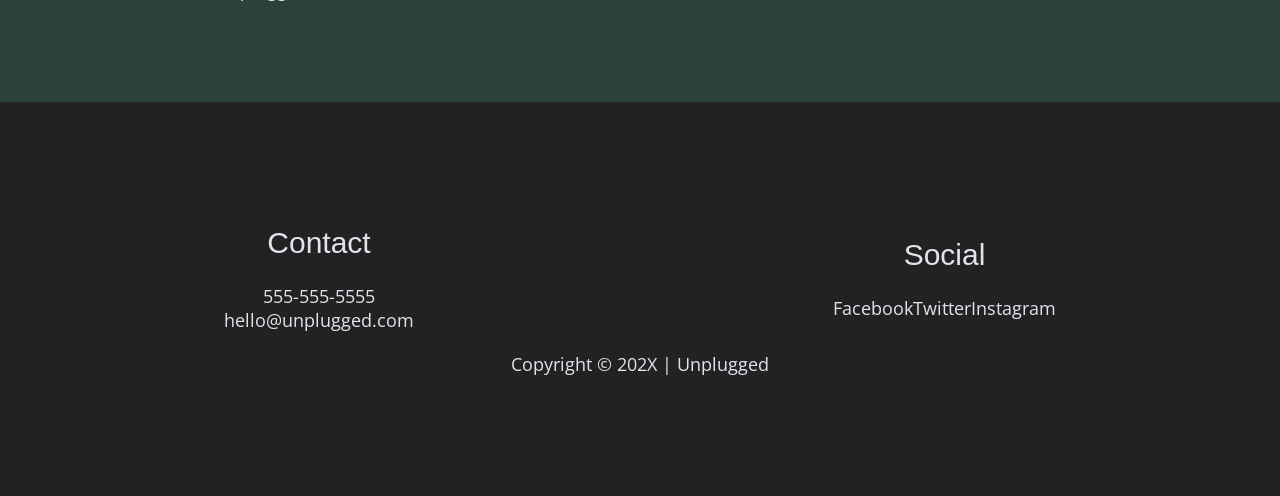
==== commit b4b2327f: "Added icons with font awesome" ====
--- a/about/index.html
+++ b/about/index.html
@@ -25,6 +25,13 @@
     <link
       href="https://fonts.googleapis.com/css2?family=Open+Sans:ital,wght@0,300..800;1,300..800&family=Poppins:ital,wght@0,100;0,200;0,300;0,400;0,500;0,600;0,700;0,800;0,900;1,100;1,200;1,300;1,400;1,500;1,600;1,700;1,800;1,900&display=swap"
       rel="stylesheet"
+    />
+    <!-- FontAwesome CDN version 5.5 -->
+    <link
+      rel="stylesheet"
+      href="https://use.fontawesome.com/releases/v5.5.0/css/all.css"
+      integrity="sha384-B4dIYHKNBt8Bc12p+WXckhzcICo0wtJAoU8YZTY5qE0Id1GSseTk6S+L3BlXeVIU"
+      crossorigin="anonymous"
     />
   </head>
 
--- a/css/main.css
+++ b/css/main.css
@@ -336,6 +336,11 @@
   flex-flow: row wrap;
 }
 
+.features i {
+  font-size: 3.75em;
+  margin-bottom: 40px;
+}
+
 .font-awesome-icon {
 }
 
@@ -673,6 +678,10 @@
     font-size: 1.5em;
   }
 
+  .map {
+    padding-bottom: 45.57%;
+  }
+
   /*             */
   /*  FAQ Page  */
   /*           */
@@ -777,6 +786,10 @@
 
   .contact-content h4 {
     font-size: 1.875em;
+  }
+
+  .map {
+    padding-bottom: 37.5%;
   }
 
   /* ==========================================================================
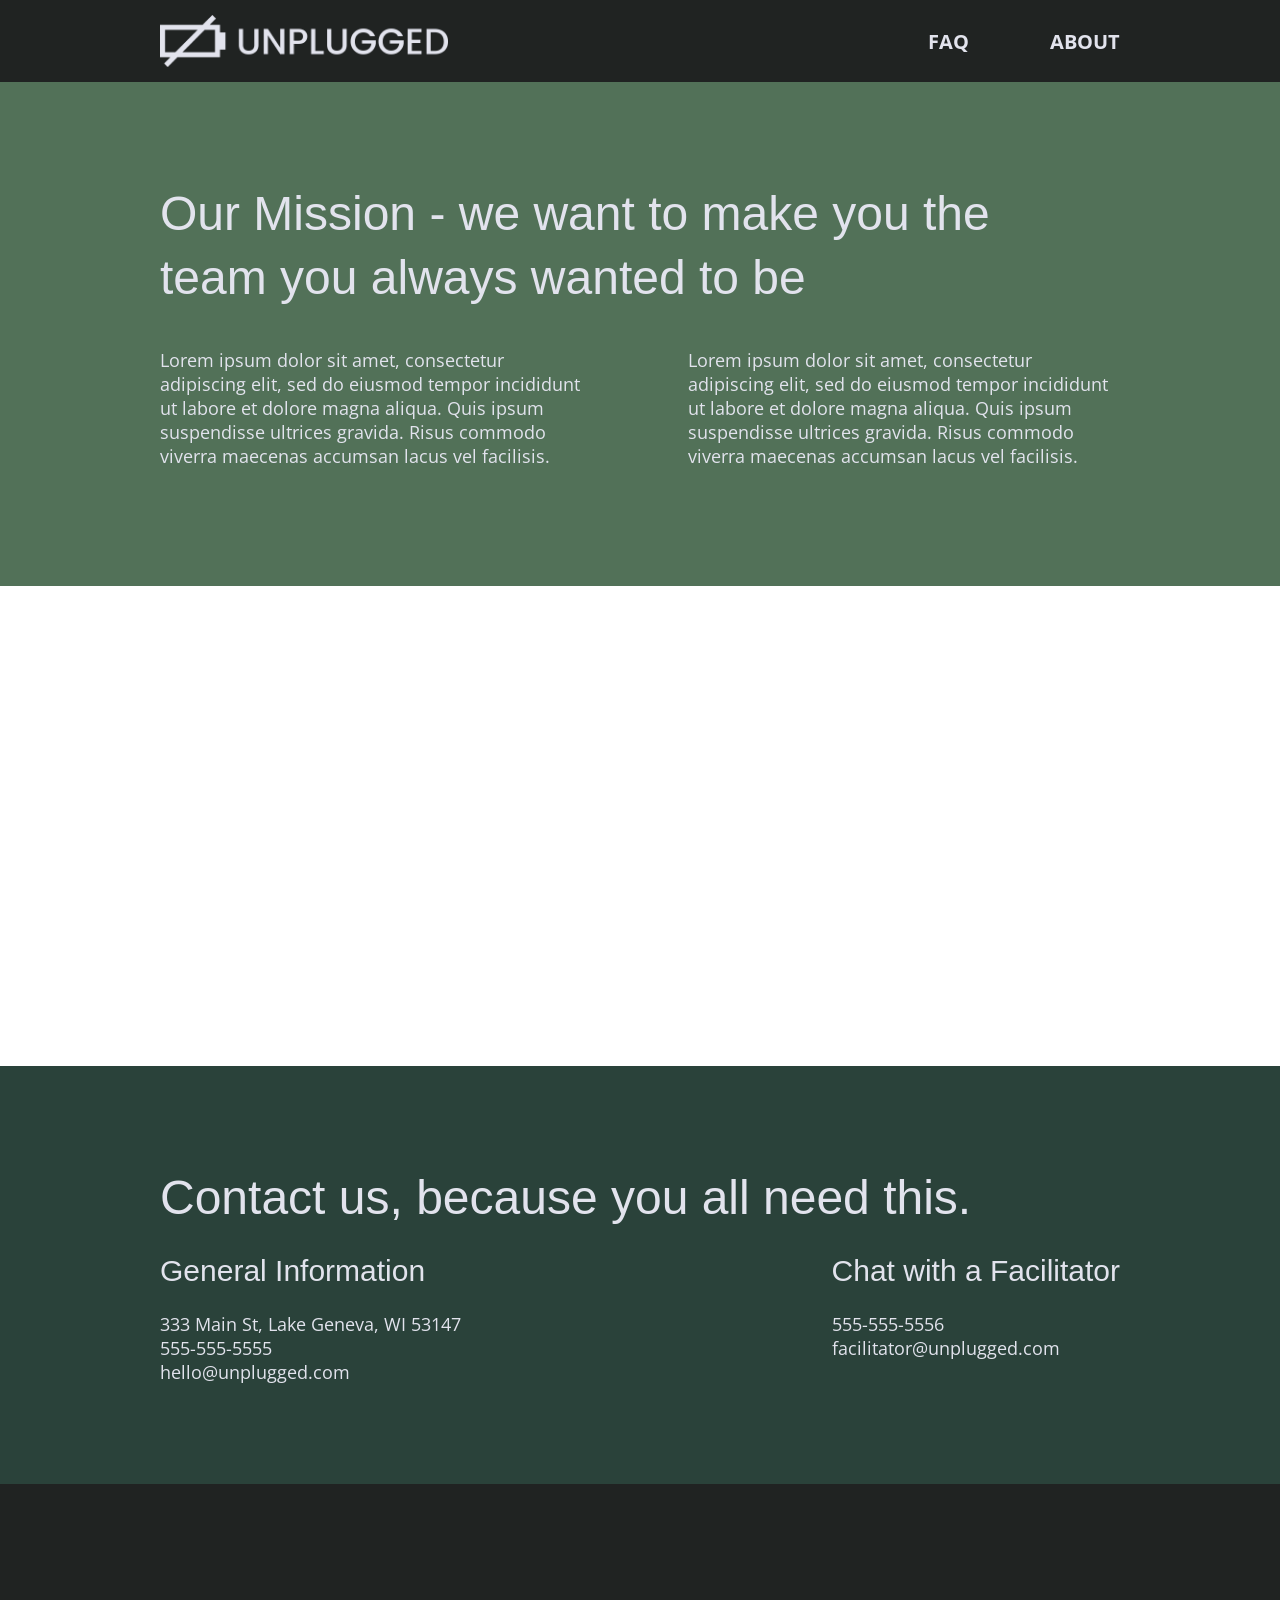
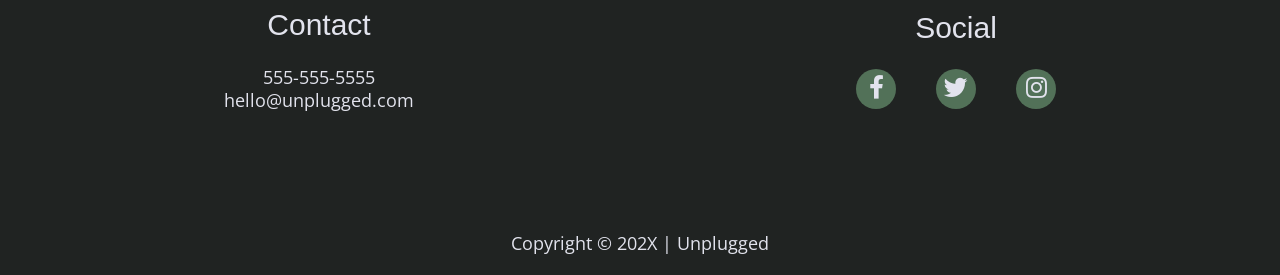
==== commit f70b8366: "Fixed issues of FAQ page" ====
--- a/about/index.html
+++ b/about/index.html
@@ -145,32 +145,35 @@
           </div>
           <!-- contact wrapper -->
 
-          <div class="social">
+           <div class="social">
             <h4>Social</h4>
             <div class="social-icons">
               <p>
                 <a
                   href="https://www.facebook.com/consciousplanetmovement/"
+                  aria-label="Facebook"
                   target="_blank"
                   rel="noopener"
-                  >Facebook</a
-                >
+                  ><i aria-hidden="true" class="fab fa-facebook-f"></i
+                ></a>
               </p>
               <p>
                 <a
                   href="https://twitter.com/consciousplanet"
+                  aria-label="Twitter"
                   target="_blank"
                   rel="noopener"
-                  >Twitter</a
-                >
+                  ><i aria-hidden="true" class="fab fa-twitter"></i
+                ></a>
               </p>
               <p>
                 <a
                   href="https://www.instagram.com/consciousplanetmovement/"
+                  aria-label="Instagram"
                   target="_blank"
                   rel="noopener"
-                  >Instagram</a
-                >
+                  ><i aria-hidden="true" class="fab fa-instagram"></i
+                ></a>
               </p>
             </div>
             <!-- social-icons wrapper -->
@@ -178,14 +181,14 @@
           <!-- social wrapper -->
         </div>
         <!-- footer content wrapper -->
-
-        <div class="copyright">
-          <p>Copyright &copy; 202X | Unplugged</p>
-        </div>
-        <!-- copyright wrapper -->
       </div>
       <!-- content wrapper -->
+      <div class="copyright">
+        <p>Copyright &copy; 202X | Unplugged</p>
+      </div>
+      <!-- copyright wrapper -->
     </footer>
+
 
     <!-- Add your site or application content here -->
     <!-- <p>Hello world! This is HTML5 Boilerplate.</p> -->
--- a/css/main.css
+++ b/css/main.css
@@ -112,12 +112,16 @@
   text-decoration: none;
 }
 
+.mission h1,
 h2 {
   font-family: "Poppins", sans-serif;
   font-weight: 500;
   font-size: 1.875em;
-}
-
+  margin: 0;
+}
+
+.form-description h2,
+.faq h2,
 h3,
 h4 {
   font-family: "Poppins", sans-serif;
@@ -215,6 +219,7 @@
 }
 
 .footer-content h4 {
+  margin: 20px 0;
 }
 
 footer .contact {
@@ -231,9 +236,17 @@
 }
 
 footer .social-icons p {
+  background-color: #527158;
+  border-radius: 50%;
+  width: 40px;
+  height: 40px;
   display: flex;
   justify-content: center;
   align-items: center;
+}
+
+footer .social-icons p i {
+  font-size: 1.3125em;
 }
 
 footer .copyright {
@@ -352,6 +365,7 @@
   display: flex;
   justify-content: center;
   background-color: #2a423a;
+  /* flex-flow: row wrap; */
 }
 
 .reviews h2 {
@@ -426,7 +440,7 @@
   margin: 50px 0 0 0;
 }
 
-.faq h2 {
+.faq h1 {
   margin-bottom: 40px;
   line-height: 1;
 }
@@ -435,6 +449,7 @@
   margin-bottom: 50px;
 }
 
+.faq-content h2,
 .faq-content h4 {
   line-height: 1.333;
 }
@@ -536,11 +551,14 @@
     margin: 100px 0;
   }
 
+  .mission h1,
+  .faq h1,
   h2 {
     font-size: 2.25em;
     line-height: 1.333;
   }
 
+  .form-description h2,
   h3 {
     font-size: 1.5em;
     line-height: 1.25;
@@ -568,11 +586,15 @@
     justify-content: space-between;
   }
 
-  .header divider {
+  .header-divider {
     display: none;
   }
 
   /* Hero area */
+
+  .hero-area {
+    min-height: 600px;
+  }
 
   .hero-area h1 {
     font-size: 3em;
@@ -586,6 +608,7 @@
     display: flex;
     justify-content: space-between;
     align-content: flex-start;
+    align-items: center;
   }
 
   aside .form-description,
@@ -604,11 +627,17 @@
     display: flex;
     align-items: center;
     flex-flow: column wrap;
+    /* width: 30%; */
     flex-basis: 50%;
-  }
-
-  .features .feature-item-description {
+    
+  }
+
+  .features .features-item-description {
     width: 62%;
+  }
+
+  .features i {
+    margin-bottom: 30px;
   }
 
   /* Reviews */
@@ -621,6 +650,7 @@
     width: 85%;
   }
 
+  .reviews article figure,
   .reviews article div {
     width: 49%;
   }
@@ -639,10 +669,26 @@
     justify-content: space-between;
     align-items: center;
     flex-direction: row;
+    /* margin: 100px 0; */
   }
 
   footer .contact {
     margin-bottom: 0;
+  }
+
+  footer h3,
+  footer h4 {
+    font-size: 1.5em;
+    margin-bottom: 40px;
+  }
+
+  footer p {
+    line-height: 1.285;
+  }
+
+  footer .social-icons {
+    width: 12.5em;
+    justify-content: space-between;
   }
 
   footer .copyright {
@@ -674,6 +720,7 @@
     align-items: flex-start;
   }
 
+  .contact-content h3,
   .contact-content h4 {
     font-size: 1.5em;
   }
@@ -694,10 +741,12 @@
     flex-basis: 45%;
   }
 
+  .faq h1,
   .faq h2 {
     width: 100%;
   }
 
+  .faq h2,
   .faq h4,
   .faq p {
     font-size: 0.875em;
@@ -722,6 +771,7 @@
     font-size: 2.25em;
   }
 
+  .form-description h2,
   h3,
   h4 {
     font-size: 1.875em;
@@ -745,7 +795,7 @@
 
   aside .content-wrapper .form-description,
   aside .content-wrapper .form {
-    width: 30%;
+    width: 40%;
   }
 
   .form-description p {
@@ -771,6 +821,7 @@
     width: 42%;
   }
 
+  footer h3,
   footer h4 {
     font-size: 1.875em;
   }
@@ -778,12 +829,14 @@
   /* ==========================================================================
    About Page
    ========================================================================== */
+  .mission h1,
   .mission h2,
   .contact-section .content-wrapper h2 {
     width: 95%;
     font-size: 3em;
   }
 
+  .contact-content h3,
   .contact-content h4 {
     font-size: 1.875em;
   }
@@ -795,11 +848,12 @@
   /* ==========================================================================
    FAQ Page
    ========================================================================== */
-  .faq h2 {
+  /* .faq h2 {
     width: 100%;
     font-size: 3em;
-  }
-
+  } */
+
+  .faq h2,
   .faq h4,
   .faq p {
     font-size: 1.125em;
